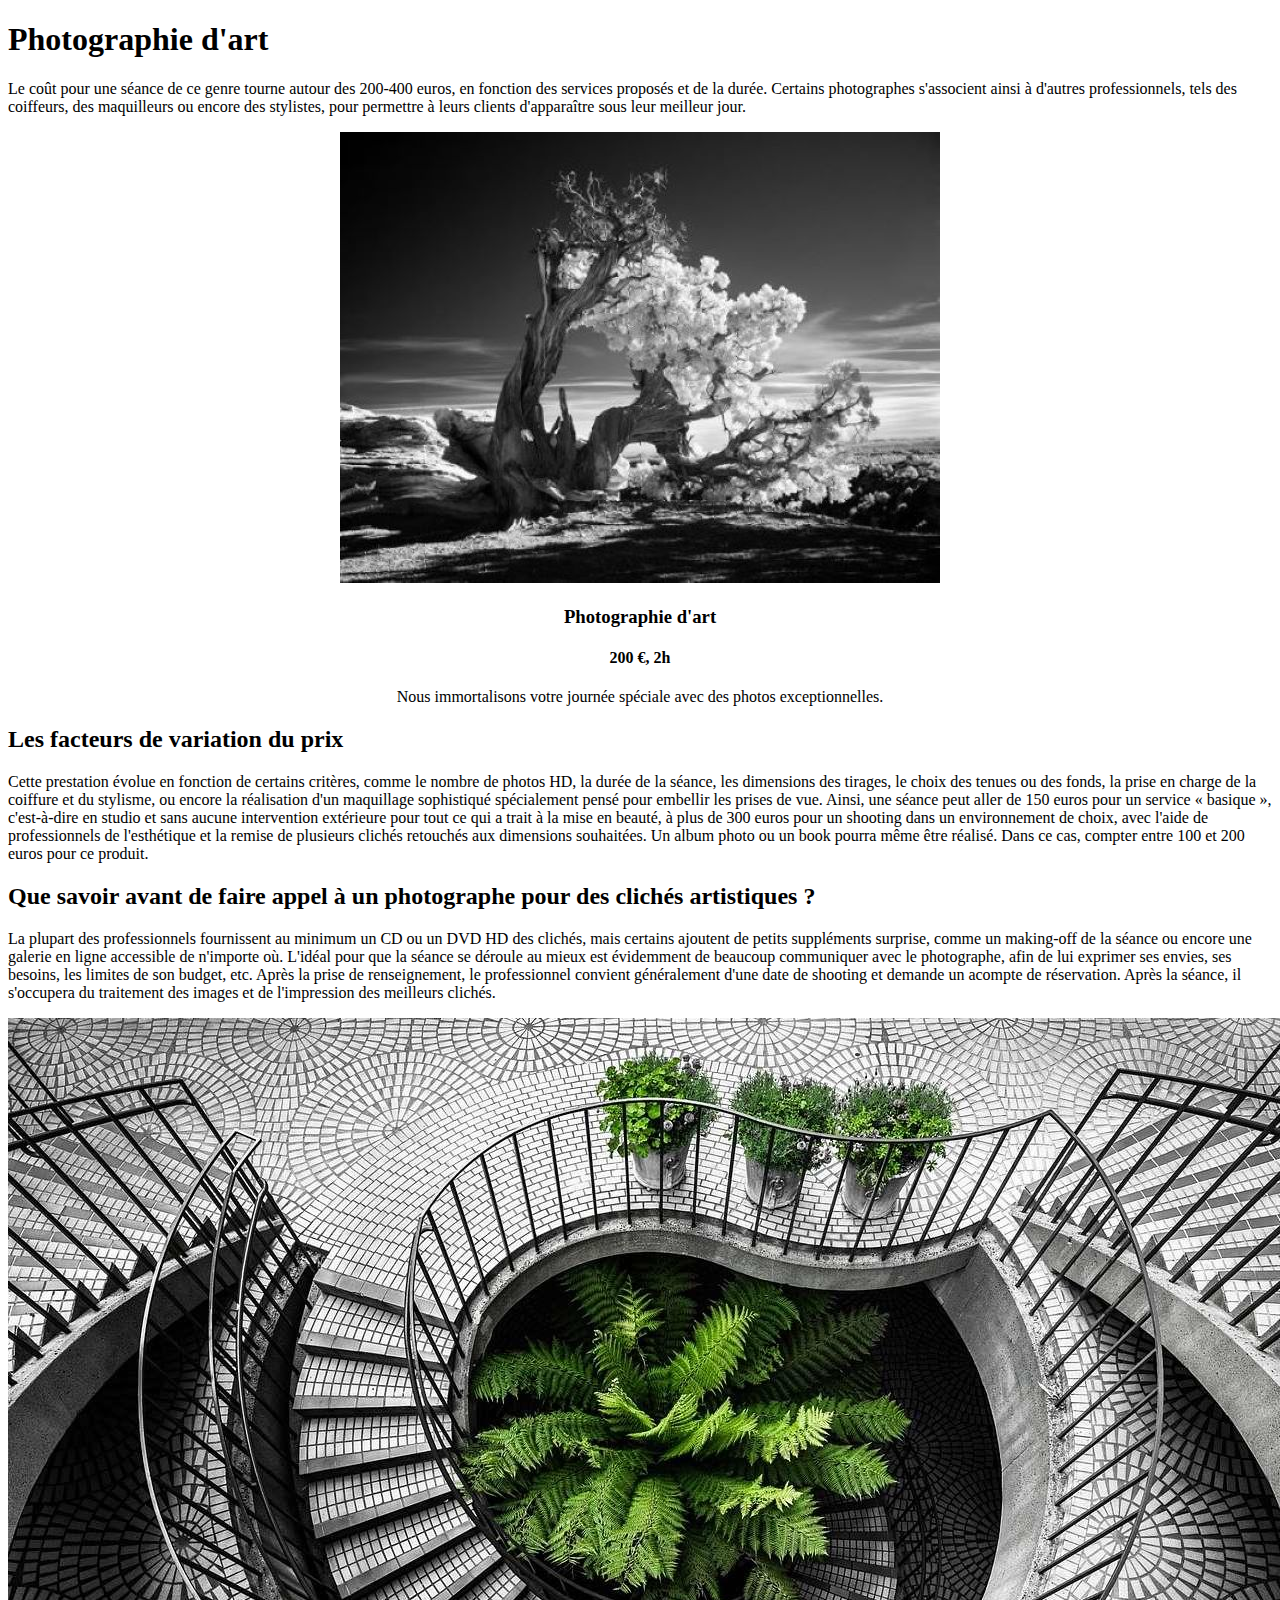
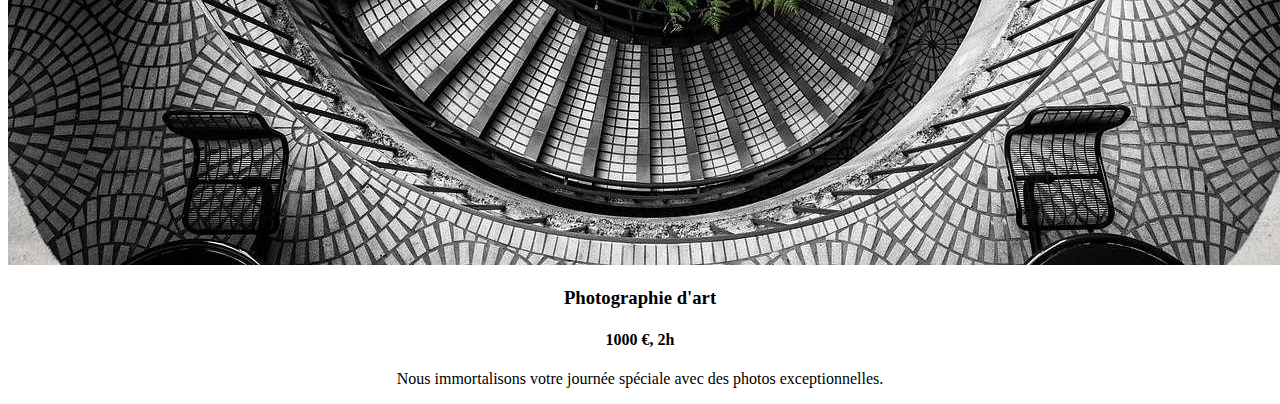
==== art.html @ f0a53253 "project web" ====
<!DOCTYPE html>
<html lang="en">
<head>
    <meta charset="UTF-8">
    <meta name="viewport" content="width=device-width, initial-scale=1.0">
    <title>BlogsDetails</title>
</head>
<body>
    <h1>Photographie d'art</h1>
    <p>Le coût pour une séance de ce genre tourne autour des 200-400 euros, en fonction des services proposés et de la durée. Certains photographes s'associent ainsi à d'autres professionnels, tels des coiffeurs, des maquilleurs ou encore des stylistes,
         pour permettre à leurs clients d'apparaître sous leur meilleur jour.</p>

         <div style="text-align: center; ">
            <img src="./images/art.jpg" alt="Photographie de mariage">
            <h3>Photographie d'art</h3>
            <h4>200 €, 2h</h4>
            <p>Nous immortalisons votre journée spéciale avec des photos exceptionnelles.</p>
            
        </div>   
        
        <h2>Les facteurs de variation du prix</h2>
        <p>Cette prestation évolue en fonction de certains critères, comme le nombre de photos HD, 
            la durée de la séance, les dimensions des tirages, le choix des tenues ou des fonds, la prise en charge de la coiffure et du stylisme,
             ou encore la réalisation d'un maquillage sophistiqué spécialement pensé pour embellir les prises de vue. Ainsi, une séance peut aller de 150 euros pour un service « basique », c'est-à-dire en studio et sans aucune intervention extérieure pour tout ce qui a trait à la mise en beauté, à plus de 300 euros pour un shooting dans un environnement de choix, avec l'aide de professionnels de l'esthétique et la remise de plusieurs clichés retouchés aux dimensions souhaitées. Un album photo ou un book pourra même être réalisé. 
            Dans ce cas, compter entre 100 et 200 euros pour ce produit.</p>

        <h2>Que savoir avant de faire appel à un photographe pour des clichés artistiques ?</h2>   
        <p>La plupart des professionnels fournissent au minimum un CD ou un DVD HD des clichés, mais certains ajoutent de petits suppléments surprise,
             comme un making-off de la séance ou encore une galerie en ligne accessible de n'importe où. L'idéal pour que la séance se déroule au mieux est évidemment de beaucoup communiquer avec le photographe, 
             afin de lui exprimer ses envies, ses besoins, les limites de son budget, etc. Après la prise de renseignement, le professionnel convient généralement d'une date de shooting et demande un acompte de réservation. Après la séance,
             il s'occupera du traitement des images et de l'impression des meilleurs clichés.</p> 
             <div style="text-align: center; ">
                <img src="./images/artistique.jpg" alt="Photographie de mariage">
                <h3>Photographie d'art</h3>
                <h4>1000 €, 2h</h4>
                <p>Nous immortalisons votre journée spéciale avec des photos exceptionnelles.</p>
                
            </div>  
</body>
</html>
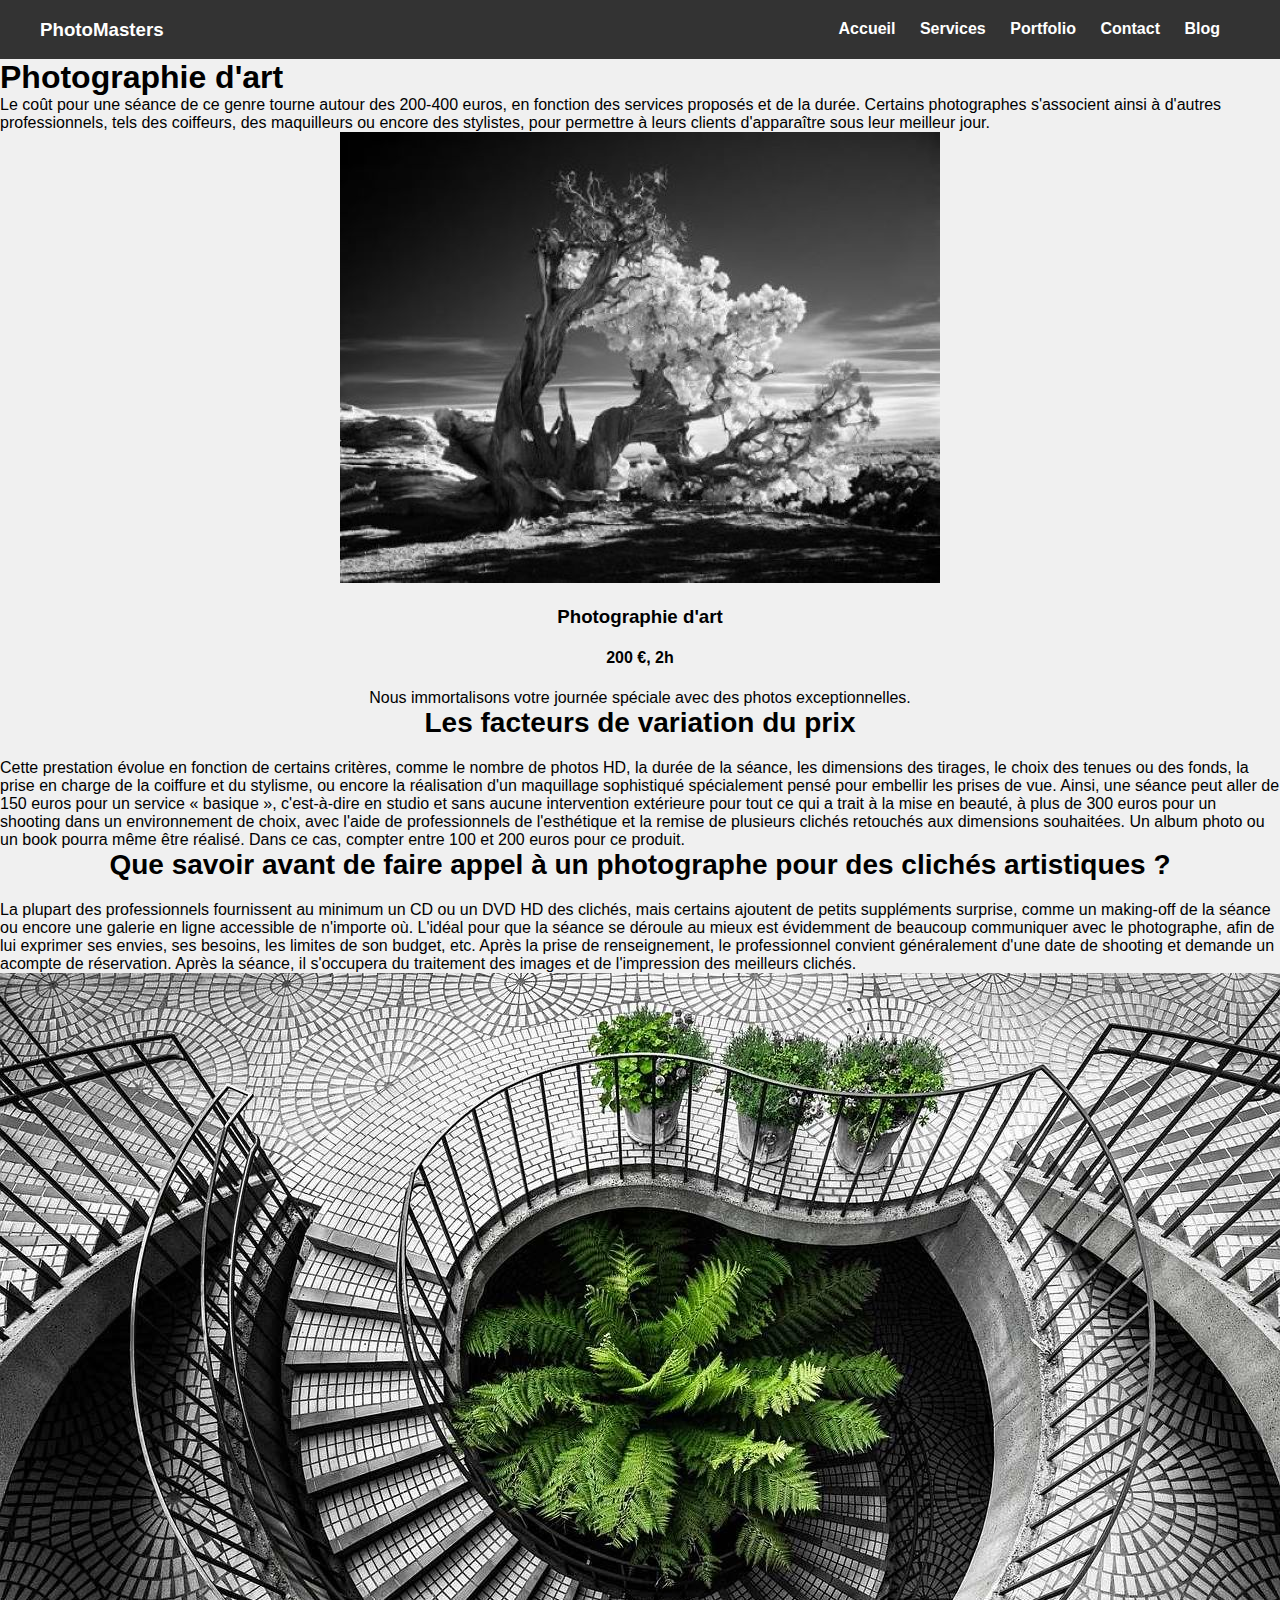
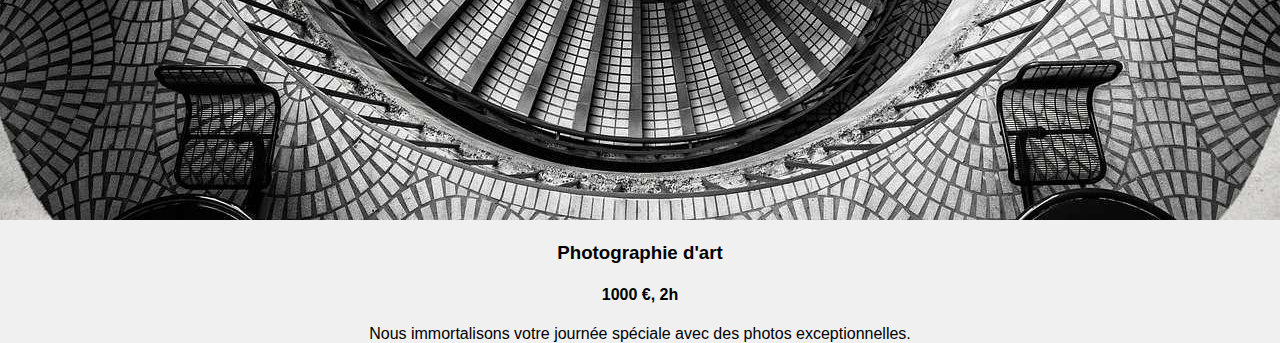
==== commit a7e832a5: "first web project" ====
--- a/art.html
+++ b/art.html
@@ -3,9 +3,26 @@
 <head>
     <meta charset="UTF-8">
     <meta name="viewport" content="width=device-width, initial-scale=1.0">
+    <link rel="stylesheet" href="style.css">
+    <meta name="description" content="Put your description here.">
     <title>BlogsDetails</title>
 </head>
 <body>
+    <header>
+        <div class="container">
+            
+            <nav class="nav">
+                <h3><a href="index.html">PhotoMasters</a></h3>
+                <ul>
+                    <li><a href="index.html">Accueil</a></li>
+                    <li><a href="services.html">Services</a></li>
+                    <li><a href="portfolio.html">Portfolio</a></li>
+                    <li><a href="contact.html">Contact</a></li>
+                    <li><a href="blog.html">Blog</a></li>
+                </ul>
+            </nav>
+        </div>
+    </header>
     <h1>Photographie d'art</h1>
     <p>Le coût pour une séance de ce genre tourne autour des 200-400 euros, en fonction des services proposés et de la durée. Certains photographes s'associent ainsi à d'autres professionnels, tels des coiffeurs, des maquilleurs ou encore des stylistes,
          pour permettre à leurs clients d'apparaître sous leur meilleur jour.</p>
--- a/style.css
+++ b/style.css
@@ -0,0 +1,228 @@
+body,
+h1,
+h2,
+ul,
+li,
+p,
+form {
+  margin: 0;
+  padding: 0;
+}
+
+/* Styles généraux */
+body {
+  font-family: Arial, sans-serif;
+  background-color: #f0f0f0;
+}
+
+.container {
+  max-width: 1200px;
+  margin: 0 auto;
+  padding: 0px;
+}
+
+header {
+  background-color: #333;
+  color: #fff;
+  padding: 20px 0;
+  text-align: center;
+  padding: 0px;
+}
+
+header h1 {
+  font-size: 36px;
+  margin-bottom: 10px;
+}
+nav {
+  display: flex;
+  justify-content: space-between;
+}
+
+nav ul {
+  list-style: none;
+  text-align: center;
+  margin-top: 20px;
+}
+
+nav li {
+  display: inline;
+  margin-right: 20px;
+}
+
+nav a {
+  text-decoration: none;
+  color: #fff;
+  font-weight: bold;
+}
+
+main {
+  background-color: #fff;
+  box-shadow: 0 0 10px rgba(0, 0, 0, 0.1);
+  padding: 210px 0;
+}
+
+section {
+  padding: 10px 0;
+}
+
+h2 {
+  font-size: 28px;
+  margin-bottom: 20px;
+  text-align: center;
+}
+
+/* Styles de bouton */
+
+.btn {
+  padding: 10px 20px;
+  background-color: rgb(51, 51, 51);
+  color: #fff;
+  text-decoration: none;
+  border-radius: 5px;
+  font-weight: bold;
+  margin-left: 400px;
+}
+.button {
+  padding: 10px 20px;
+  background-color: rgb(51, 51, 51);
+  color: #fff;
+  text-decoration: none;
+  border-radius: 5px;
+  font-weight: bold;
+  display: inline-block;
+  margin-top: 20px;
+}
+
+/* Styles des services */
+.services-grid {
+  padding-top: 100px;
+  display: grid;
+  grid-template-columns: repeat(3, 1fr);
+  gap: 20px;
+  margin-bottom: 100px;
+}
+
+.service img {
+  max-width: 50%;
+  height: auto;
+  border-radius: 10px;
+  transition: transform 0.3s ease;
+}
+
+.service img:hover {
+  transform: scale(1.1);
+}
+
+/* Styles du formulaire de contact */
+form label,
+form textarea,
+form input,
+form button {
+  display: block;
+  margin-bottom: 20px;
+  width: 100%;
+}
+
+form textarea {
+  height: 150px;
+}
+
+form button {
+  background-color: #333;
+  color: #fff;
+  padding: 10px;
+  border: none;
+  cursor: pointer;
+  margin-bottom: 130px;
+}
+
+/* Styles de pied de page */
+footer {
+  background-color: #333;
+  color: #fff;
+  text-align: center;
+  padding: 10px 0;
+}
+
+/* Styles responsives */
+@media screen and (max-width: 768px) {
+  header h1 {
+    font-size: 24px;
+  }
+
+  nav li {
+    margin-right: 10px;
+  }
+
+  .btn {
+    font-size: 14px;
+    padding: 8px 16px;
+  }
+
+  .services-grid {
+    grid-template-columns: repeat(1, 1fr);
+  }
+}
+
+.blogs-grid {
+  display: grid;
+  grid-template-columns: repeat(3, 1fr);
+  gap: 20px;
+}
+
+.blogs img {
+  width: 600px;
+  height: 200px;
+  max-width: 80%;
+  border-radius: 10px;
+  transition: transform 0.3s ease;
+}
+
+img:hover {
+  transform: scale(1.1);
+}
+.blogs-grid {
+  grid-template-columns: repeat(1, 1fr);
+}
+.blogs {
+  justify-content: space-between;
+  padding: 100px;
+  display: flex;
+  background-color: rgb(248, 247, 252);
+  border-color: inherit;
+  border-radius: 5%;
+  margin-top: 20px;
+}
+
+.para {
+  padding-top: 60px;
+  color: rgb(0, 0, 0);
+}
+.button {
+  color: aqua;
+}
+
+.title {
+  font-family: "Roboto Slab", serif;
+  text-align: center;
+  font-weight: 700px;
+  line-height: normal;
+  color: white;
+  padding-bottom: 40px;
+}
+
+.titre {
+  font-family: "Roboto Slab", serif;
+  text-align: center;
+  font-weight: 700px;
+  line-height: normal;
+  color: white;
+  padding-bottom: 20px;
+}
+.portf {
+  padding: 230px;
+  background-image: url("./images/port.jpg");
+}
+a:hover {
+  color: red;
+}
